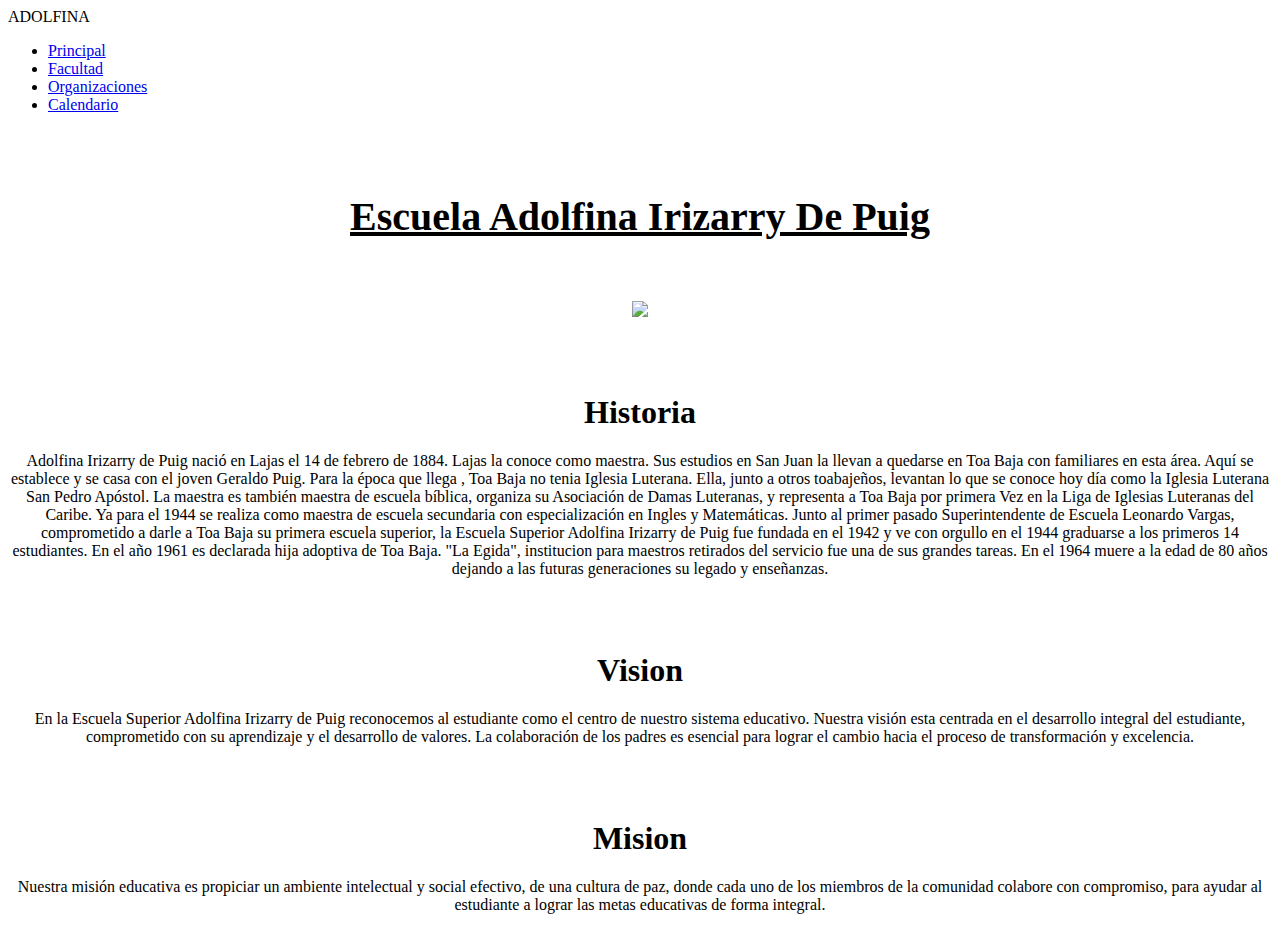
==== index.html @ ded4720a "aip" ====
<!DOCTYPE html>

<html>

<head>

	<title>AIP</title>
	<link rel="stylesheet" type="text/css" href="esc.css">
	<link href="https://fonts.googleapis.com/css?family=Lobster" rel="stylesheet">

</head>

<body>

<div id="fix">

<div class="custom-padding">
        <nav>
            <div class="logo">ADOLFINA</div>

            <ul class="menu-area">
                <li><a href="#">Principal</a></li>
                <li><a href="#">Facultad</a></li>
                <li><a href="#">Organizaciones</a></li>
                <li><a href="#">Calendario</a></li>
                <!--li><a href="#"></a></li>-->
            </ul>
        </nav>
    </div><br><br>

	<u><h1 align="center" style="font-size: 40px;">Escuela Adolfina Irizarry De Puig</h1></u><br>

	<p align="center"><img src="esc.jpeg"></p><br><br>

	<h1 align="center">Historia</h1>
	<p align="center">  Adolfina Irizarry de Puig nació en Lajas el 14 de febrero de 1884. Lajas la conoce como maestra. Sus estudios en San Juan la llevan a quedarse en Toa Baja con familiares en esta área. Aquí se establece y se casa con el joven Geraldo Puig.
    Para la época que llega , Toa Baja no tenia Iglesia Luterana. Ella, junto a otros toabajeños, levantan lo que se conoce hoy día como la Iglesia Luterana San Pedro Apóstol. La maestra es también maestra de escuela bíblica, organiza su Asociación de Damas Luteranas, y representa a Toa Baja por primera Vez en la Liga de Iglesias Luteranas del Caribe.
   Ya para el 1944 se realiza como maestra de escuela secundaria con especialización en Ingles y Matemáticas.
   Junto al primer pasado Superintendente de Escuela Leonardo Vargas, comprometido a darle a Toa Baja su primera escuela superior, la Escuela Superior Adolfina Irizarry de Puig fue fundada en el 1942 y ve con orgullo en el 1944 graduarse a los primeros 14 estudiantes. En el año 1961 es declarada hija adoptiva de Toa Baja. "La Egida", institucion para maestros retirados del servicio fue una de sus grandes tareas.
   En el 1964 muere a la edad de 80 años dejando a las futuras generaciones su legado y enseñanzas.</p><br><br>

   <h1 align="center">Vision</h1>
   <p align="center">En la Escuela Superior Adolfina Irizarry de Puig reconocemos al estudiante como el centro de nuestro sistema educativo. Nuestra visión esta centrada en el desarrollo integral del estudiante, comprometido con su aprendizaje y el desarrollo de valores. La colaboración de los padres es esencial para lograr el cambio hacia el proceso de transformación y excelencia.</p><br><br>

   <h1 align="center">Mision</h1>
   <p align="center">Nuestra misión educativa es propiciar un ambiente intelectual y social efectivo, de una cultura de paz, donde cada uno de los miembros de la comunidad colabore con compromiso, para ayudar al estudiante a lograr las metas educativas de forma integral.
</p>

</div>



</body>

</html>
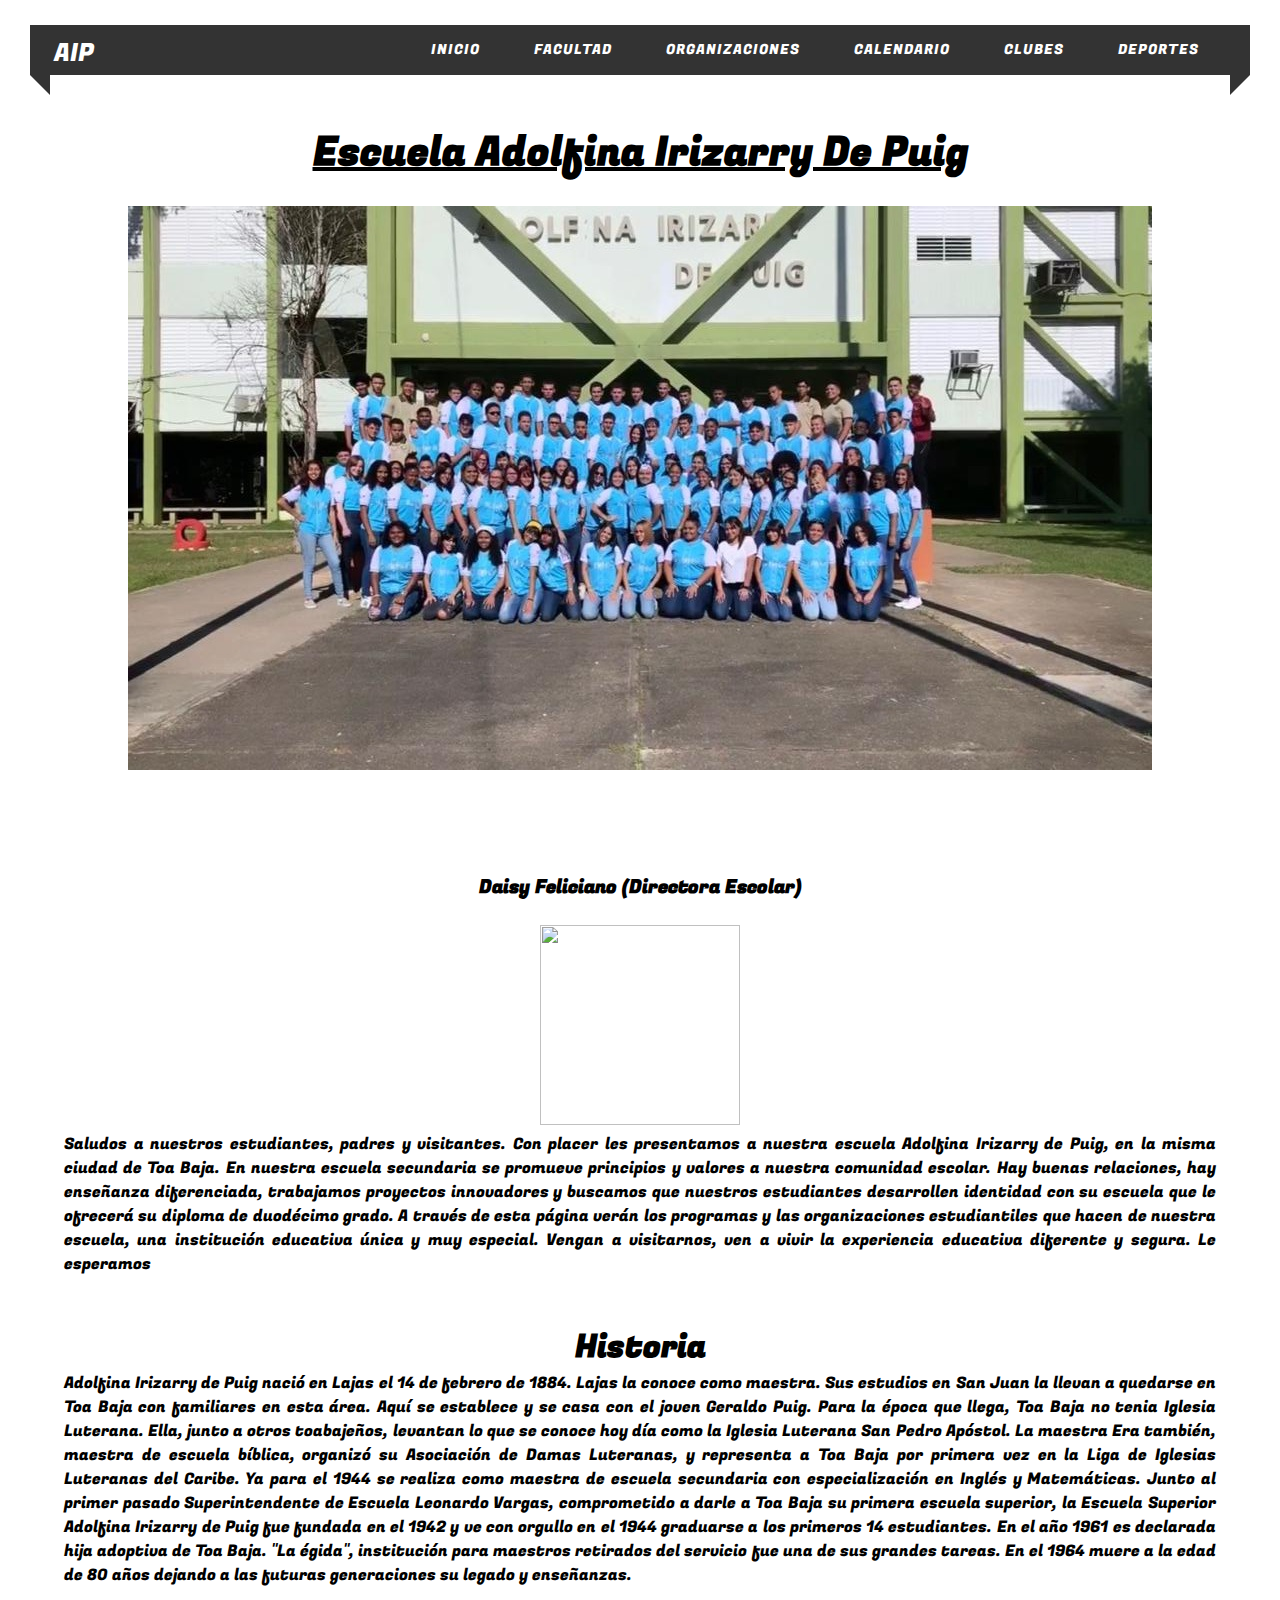
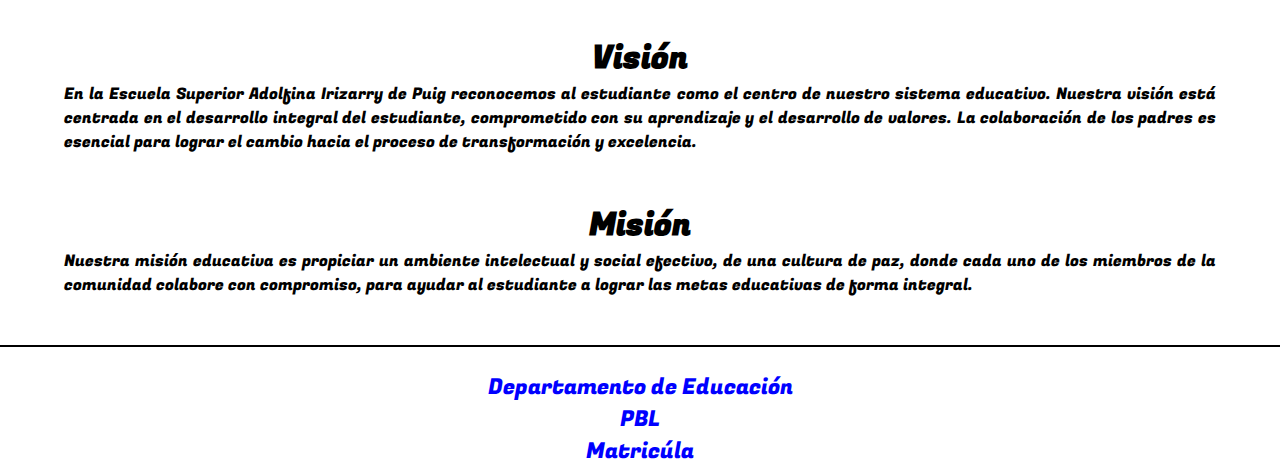
==== commit 0f9a7b25: "a" ====
--- a/index.html
+++ b/index.html
@@ -4,51 +4,65 @@
 
 <head>
 
-	<title>AIP</title>
+	<title>INICIO</title>
 	<link rel="stylesheet" type="text/css" href="esc.css">
-	<link href="https://fonts.googleapis.com/css?family=Lobster" rel="stylesheet">
+	<link href="https://fonts.googleapis.com/css?family=Fugaz+One" rel="stylesheet">
+
 
 </head>
 
 <body>
 
-<div id="fix">
-
 <div class="custom-padding">
         <nav>
-            <div class="logo">ADOLFINA</div>
+            <div class="logo">AIP</div>
 
             <ul class="menu-area">
-                <li><a href="#">Principal</a></li>
-                <li><a href="#">Facultad</a></li>
-                <li><a href="#">Organizaciones</a></li>
-                <li><a href="#">Calendario</a></li>
-                <!--li><a href="#"></a></li>-->
+                <li><a href="index.html">Inicio</a></li>
+                <li><a href="facultad.html">Facultad</a></li>
+                <li><a href="org.html">Organizaciones</a></li>
+                <li><a href="calendario.html">Calendario</a></li>
+                <li><a href="clubs.html">Clubes</a></li>
+                <li><a href="deportes.html">Deportes</a></li>
             </ul>
         </nav>
     </div><br><br>
 
+
 	<u><h1 align="center" style="font-size: 40px;">Escuela Adolfina Irizarry De Puig</h1></u><br>
 
-	<p align="center"><img src="esc.jpeg"></p><br><br>
+	<p align="center"><img src="esc.jpg"></p><br><br><br><br>
+
+  <h3 align="center">Daisy Feliciano (Directora Escolar)</h3><br>
+  <p align="center"><img src="daisy.jpg" width="200" height="200"></p>
+  <p style="width: 90%;  display: block; margin-left: auto; margin-right: auto;" align="justify">Saludos a nuestros estudiantes, padres y visitantes.  Con placer les presentamos a nuestra escuela Adolfina Irizarry de Puig, en la misma ciudad de Toa Baja.  En nuestra escuela secundaria se promueve principios y valores a nuestra comunidad escolar.  Hay buenas relaciones, hay enseñanza diferenciada, trabajamos proyectos innovadores y buscamos que nuestros estudiantes desarrollen identidad con su escuela que le ofrecerá su diploma de duodécimo grado.
+A través de esta página verán los programas y las organizaciones estudiantiles que hacen de nuestra escuela, una institución educativa única y muy especial.  Vengan a visitarnos, ven a vivir la experiencia educativa diferente y segura.  Le esperamos
+</p><br><br>
 
 	<h1 align="center">Historia</h1>
-	<p align="center">  Adolfina Irizarry de Puig nació en Lajas el 14 de febrero de 1884. Lajas la conoce como maestra. Sus estudios en San Juan la llevan a quedarse en Toa Baja con familiares en esta área. Aquí se establece y se casa con el joven Geraldo Puig.
-    Para la época que llega , Toa Baja no tenia Iglesia Luterana. Ella, junto a otros toabajeños, levantan lo que se conoce hoy día como la Iglesia Luterana San Pedro Apóstol. La maestra es también maestra de escuela bíblica, organiza su Asociación de Damas Luteranas, y representa a Toa Baja por primera Vez en la Liga de Iglesias Luteranas del Caribe.
-   Ya para el 1944 se realiza como maestra de escuela secundaria con especialización en Ingles y Matemáticas.
-   Junto al primer pasado Superintendente de Escuela Leonardo Vargas, comprometido a darle a Toa Baja su primera escuela superior, la Escuela Superior Adolfina Irizarry de Puig fue fundada en el 1942 y ve con orgullo en el 1944 graduarse a los primeros 14 estudiantes. En el año 1961 es declarada hija adoptiva de Toa Baja. "La Egida", institucion para maestros retirados del servicio fue una de sus grandes tareas.
-   En el 1964 muere a la edad de 80 años dejando a las futuras generaciones su legado y enseñanzas.</p><br><br>
+	<p style="width: 90%;  display: block; margin-left: auto; margin-right: auto;" align="justify">  Adolfina Irizarry de Puig nació en Lajas el 14 de febrero de 1884.  Lajas la conoce como maestra.  Sus estudios en San Juan la llevan a quedarse en Toa Baja con familiares en esta área.  Aquí se establece y se casa con el joven Geraldo Puig.
+    Para la época que llega, Toa Baja no tenia Iglesia Luterana. Ella, junto a otros toabajeños, levantan lo que se conoce hoy día como la Iglesia Luterana San Pedro Apóstol. La maestra Era también, maestra de escuela bíblica, organizó su Asociación de Damas Luteranas, y representa a Toa Baja por primera vez en la Liga de Iglesias Luteranas del Caribe.
+   Ya para el 1944 se realiza como maestra de escuela secundaria con especialización en Inglés y Matemáticas.
+   Junto al primer pasado Superintendente de Escuela Leonardo Vargas, comprometido a darle a Toa Baja su primera escuela superior, la Escuela Superior Adolfina Irizarry de Puig fue fundada en el 1942 y ve con orgullo en el 1944 graduarse a los primeros 14 estudiantes.  En el año 1961 es declarada hija adoptiva de Toa Baja.  "La égida", institución para maestros retirados del servicio fue una de sus grandes tareas.  En el 1964 muere a la edad de 80 años dejando a las futuras generaciones su legado y enseñanzas.</p><br><br>
 
-   <h1 align="center">Vision</h1>
-   <p align="center">En la Escuela Superior Adolfina Irizarry de Puig reconocemos al estudiante como el centro de nuestro sistema educativo. Nuestra visión esta centrada en el desarrollo integral del estudiante, comprometido con su aprendizaje y el desarrollo de valores. La colaboración de los padres es esencial para lograr el cambio hacia el proceso de transformación y excelencia.</p><br><br>
+   <h1 align="center">Visión</h1>
+   <p style="width: 90%;  display: block; margin-left: auto; margin-right: auto;" align="justify">En la Escuela Superior Adolfina Irizarry de Puig reconocemos al estudiante como el centro de nuestro sistema educativo. Nuestra visión está centrada en el desarrollo integral del estudiante, comprometido con su aprendizaje y el desarrollo de valores.  La colaboración de los padres es esencial para lograr el cambio hacia el proceso de transformación y excelencia.</p><br><br>
 
-   <h1 align="center">Mision</h1>
-   <p align="center">Nuestra misión educativa es propiciar un ambiente intelectual y social efectivo, de una cultura de paz, donde cada uno de los miembros de la comunidad colabore con compromiso, para ayudar al estudiante a lograr las metas educativas de forma integral.
-</p>
+   <h1 align="center">Misión</h1>
+   <p style="width: 90%;  display: block; margin-left: auto; margin-right: auto;" align="justify">Nuestra misión educativa es propiciar un ambiente intelectual y social efectivo, de una cultura de paz, donde cada uno de los miembros de la comunidad colabore con compromiso, para ayudar al estudiante a lograr las metas educativas de forma integral.
+</p><br><br>
 
-</div>
+<hr style="border: 1px solid black;"><br>
+
+<div style="text-align: center;">
+  <p><a style="color: blue;" href="https://www.de.pr.gov/">Departamento de Educación</a></p>
+  <p><a style="color: blue;" href="https://www.de.pr.gov/pbl/">PBL</a></p>
 
 
+
+
+  <p><a style="color: blue;" href="https://www.de.pr.gov/matricula.pdf">Matricúla</a></p>
+</div
 
 </body>
 
--- a/esc.css
+++ b/esc.css
@@ -0,0 +1,135 @@
+* {
+            margin: 0;
+            padding: 0;
+            outline: 0;
+            box-sizing: border-box;
+        }
+        body {
+            background-image: url(http://sfwallpaper.com/images/cool-white-background-10.jpg);
+            font-family: 'Fugaz One', cursive;
+            background-size: cover;
+            .background-position: center;
+            .color: white;
+            
+        }
+        .menu-area li a {
+            text-decoration: none;
+        }
+
+        .menu-area li {
+            list-style-type: none;
+        }
+
+        .custom-padding{
+            padding-top: 25px;
+        }
+
+        nav {
+            position: relative;
+            width: calc(100% - 60px);
+            margin: 0 auto;
+            padding: 10px 0;
+            background: #333;
+            z-index: 1;
+            text-align: right;
+            padding-right: 2%;
+        }
+
+        .logo {
+            width: 15%;
+            float: left;
+            text-transform: uppercase;
+            color: #fff;
+            font-size: 25px;
+            text-align: left;
+            padding-left: 2%;
+
+        }
+
+        .menu-area li {
+            display: inline-block;
+        }
+
+        .menu-area a {
+            color: #fff;
+            font-weight: 300;
+            letter-spacing: 1px;
+            text-transform: uppercase;
+            display: block;
+            padding: 0 25px;
+            font-size: 14px;
+            line-height: 30px;
+            position: relative;
+            z-index: 1;
+        }
+        .menu-area a:hover {
+            background: white;
+            color: black;
+        }
+
+        .menu-area a:hover:after {
+            transform: translateY(-50%) rotate(-35deg);
+        }
+
+        nav:before {
+            position: absolute;
+            content: '';
+            border-top: 10px solid #333;
+            border-right: 10px solid #333;
+            border-left: 10px solid transparent;
+            border-bottom: 10px solid transparent;
+            top: 100%;
+            left: 0;
+        }
+
+        nav:after {
+            position: absolute;
+            content: '';
+            border-top: 10px solid #333;
+            border-left: 10px solid #333;
+            border-right: 10px solid transparent;
+            border-bottom: 10px solid transparent;
+            top: 100%;
+            right: 0;
+        }
+
+        .dropdown {
+            display: flex;
+            align-items: center;
+            justify-content: center;
+        }
+
+        .card {
+  box-shadow: 0 4px 8px 0 rgba(0, 0, 0, 0.2);
+  max-width: 500px;
+  margin: auto;
+  text-align: center;
+}
+
+.title {
+  color: black;
+  font-size: 18px;
+}
+
+button {
+  border: none;
+  outline: 0;
+  display: inline-block;
+  padding: 8px;
+  color: white;
+  background-color: #000;
+  text-align: center;
+  cursor: pointer;
+  width: 100%;
+  font-size: 18px;
+}
+
+a {
+  text-decoration: none;
+  font-size: 22px;
+  color: black;
+}
+
+button:hover, a:hover {
+  opacity: 0.7;
+}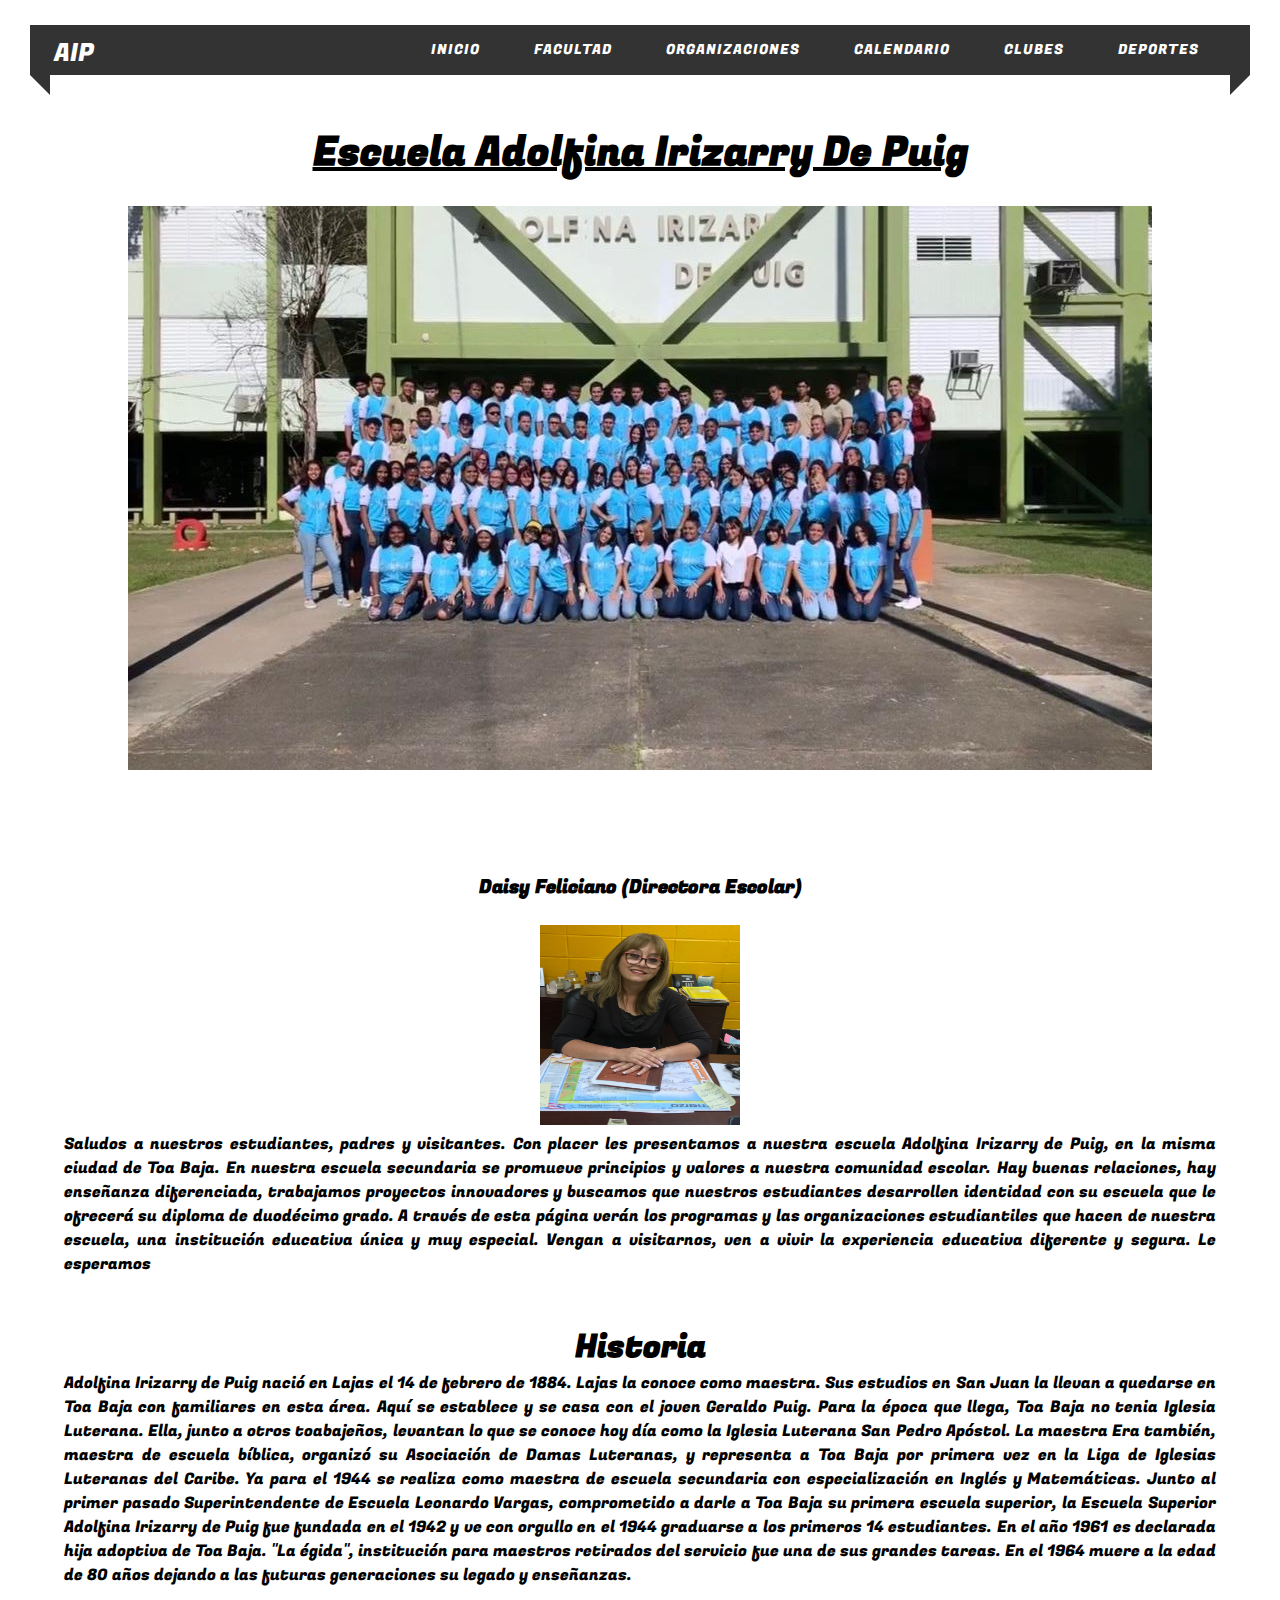
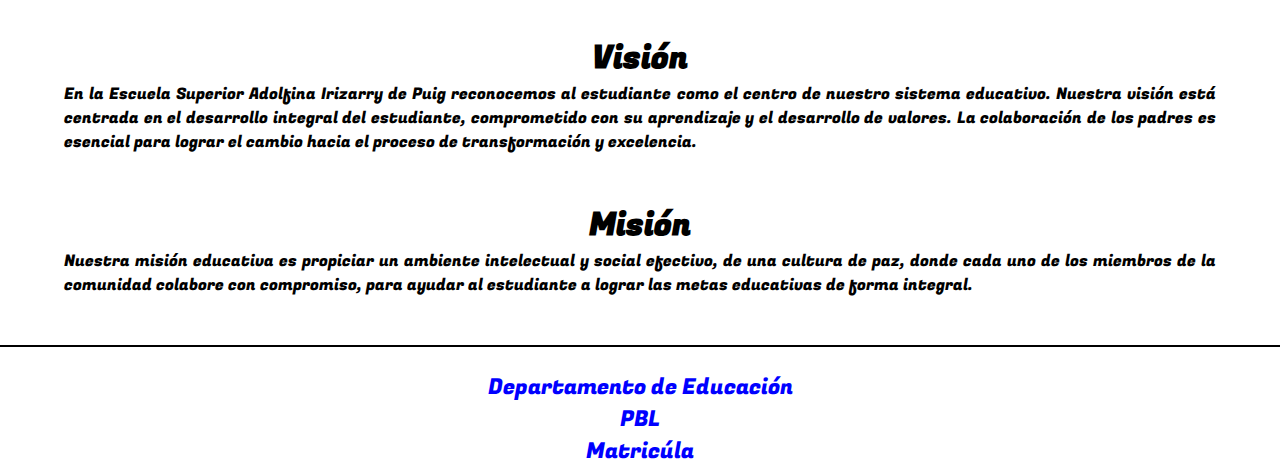
==== commit 543a15ff: "Update index.html" ====
--- a/index.html
+++ b/index.html
@@ -34,7 +34,7 @@
 	<p align="center"><img src="esc.jpg"></p><br><br><br><br>
 
   <h3 align="center">Daisy Feliciano (Directora Escolar)</h3><br>
-  <p align="center"><img src="daisy.jpg" width="200" height="200"></p>
+  <p align="center"><img src="daisy.JPG" width="200" height="200"></p>
   <p style="width: 90%;  display: block; margin-left: auto; margin-right: auto;" align="justify">Saludos a nuestros estudiantes, padres y visitantes.  Con placer les presentamos a nuestra escuela Adolfina Irizarry de Puig, en la misma ciudad de Toa Baja.  En nuestra escuela secundaria se promueve principios y valores a nuestra comunidad escolar.  Hay buenas relaciones, hay enseñanza diferenciada, trabajamos proyectos innovadores y buscamos que nuestros estudiantes desarrollen identidad con su escuela que le ofrecerá su diploma de duodécimo grado.
 A través de esta página verán los programas y las organizaciones estudiantiles que hacen de nuestra escuela, una institución educativa única y muy especial.  Vengan a visitarnos, ven a vivir la experiencia educativa diferente y segura.  Le esperamos
 </p><br><br>
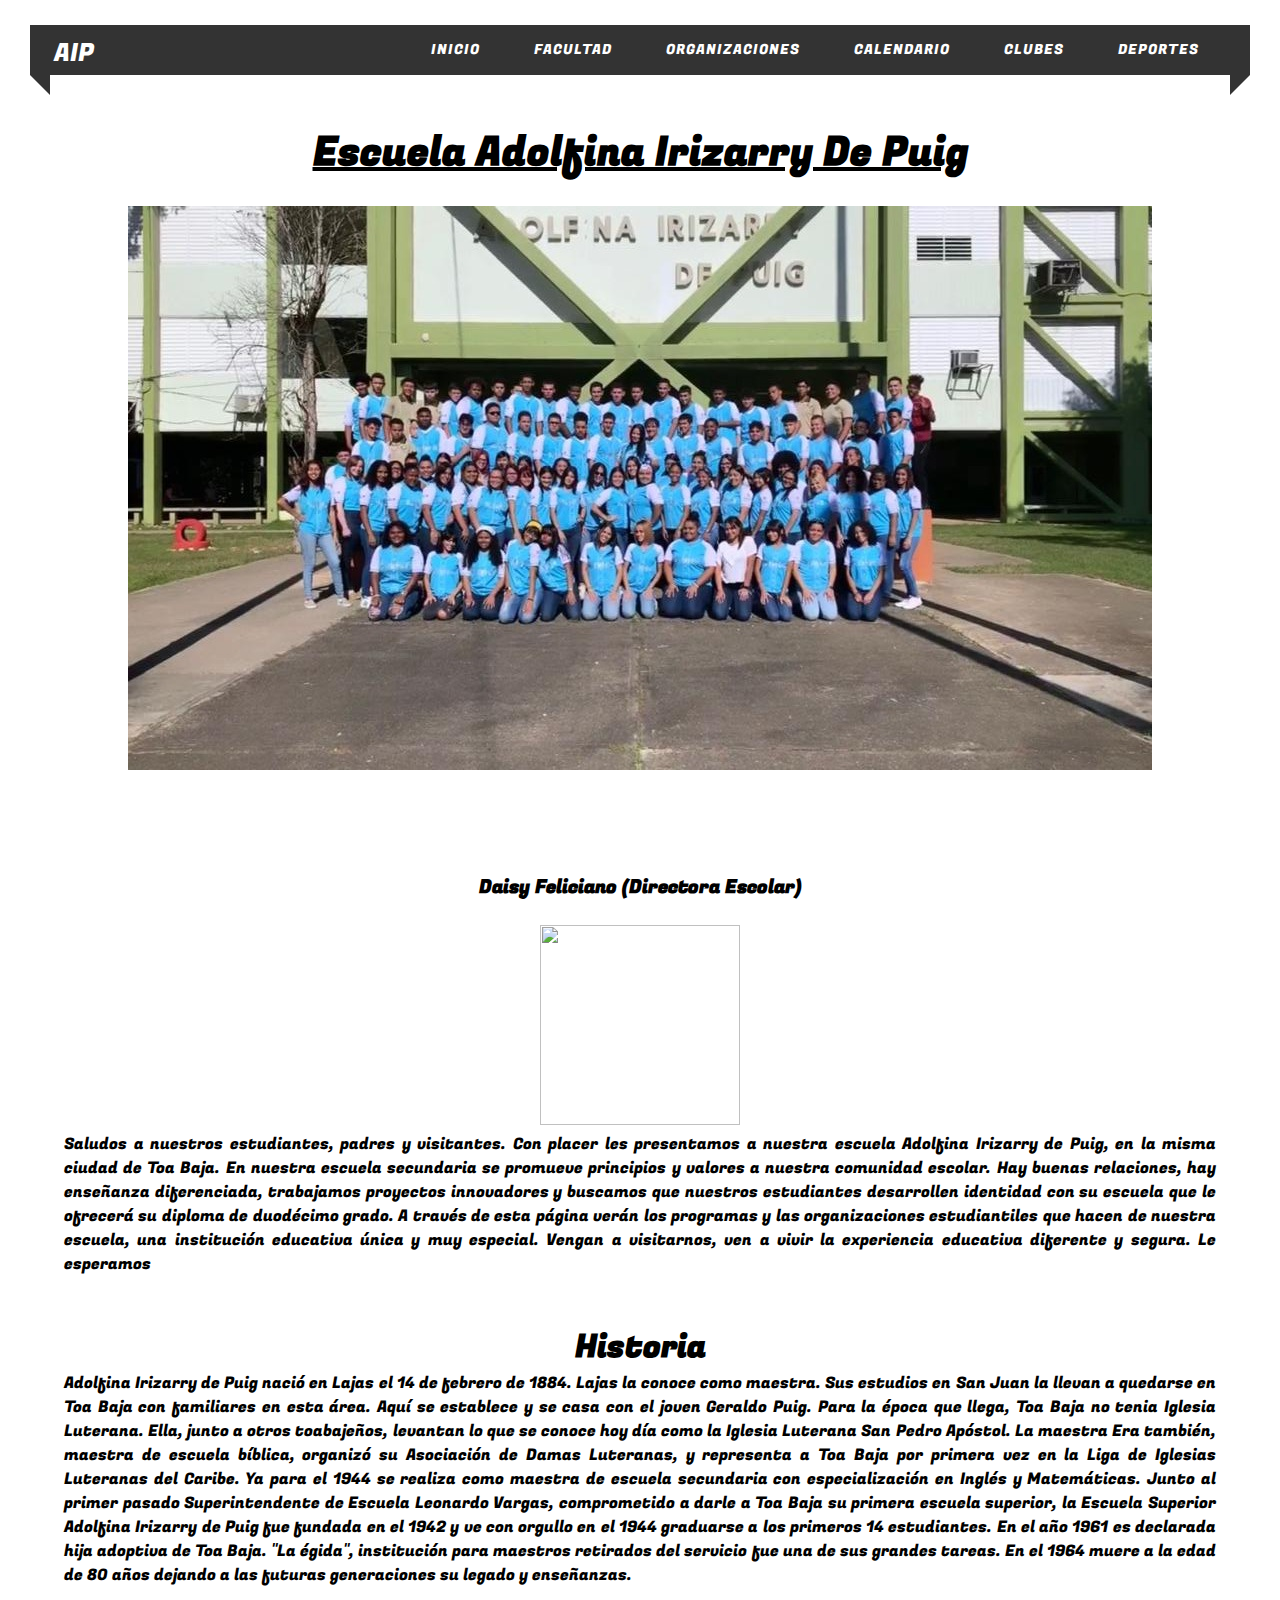
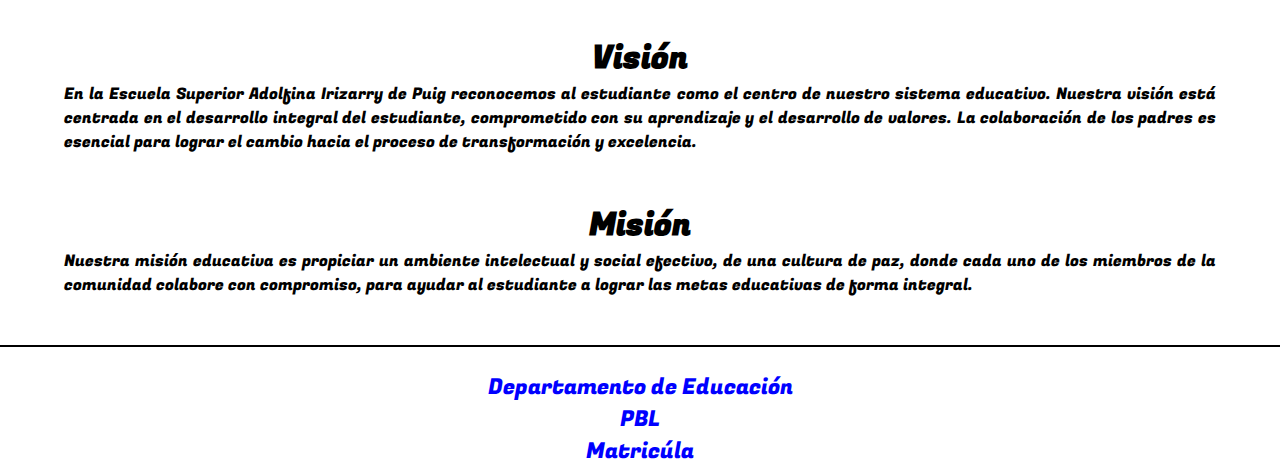
==== commit 1fd872d3: "1" ====
--- a/index.html
+++ b/index.html
@@ -34,7 +34,7 @@
 	<p align="center"><img src="esc.jpg"></p><br><br><br><br>
 
   <h3 align="center">Daisy Feliciano (Directora Escolar)</h3><br>
-  <p align="center"><img src="daisy.JPG" width="200" height="200"></p>
+  <p align="center"><img src="daisy.jpg.jpg" width="200" height="200"></p>
   <p style="width: 90%;  display: block; margin-left: auto; margin-right: auto;" align="justify">Saludos a nuestros estudiantes, padres y visitantes.  Con placer les presentamos a nuestra escuela Adolfina Irizarry de Puig, en la misma ciudad de Toa Baja.  En nuestra escuela secundaria se promueve principios y valores a nuestra comunidad escolar.  Hay buenas relaciones, hay enseñanza diferenciada, trabajamos proyectos innovadores y buscamos que nuestros estudiantes desarrollen identidad con su escuela que le ofrecerá su diploma de duodécimo grado.
 A través de esta página verán los programas y las organizaciones estudiantiles que hacen de nuestra escuela, una institución educativa única y muy especial.  Vengan a visitarnos, ven a vivir la experiencia educativa diferente y segura.  Le esperamos
 </p><br><br>
